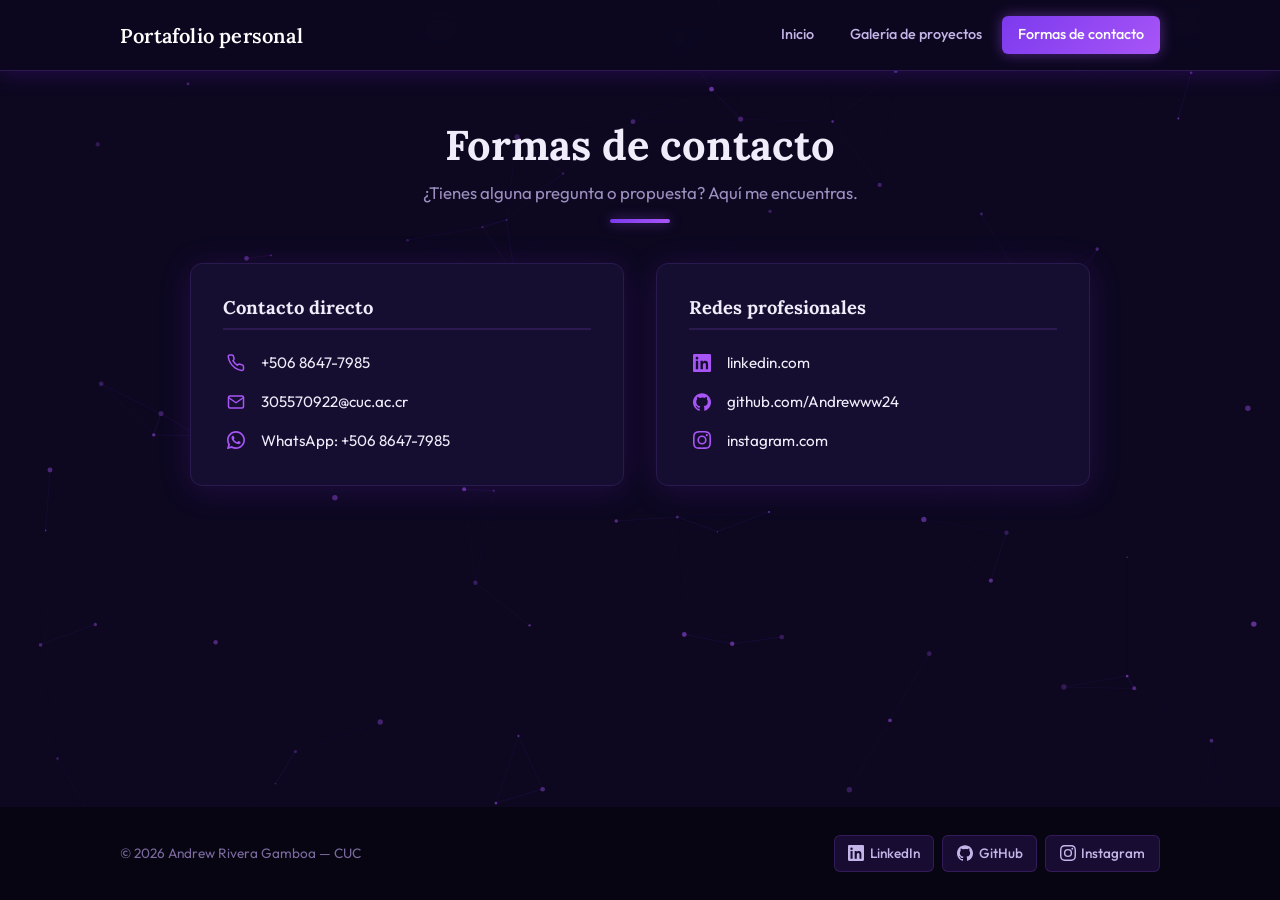
==== contacto.html @ b11b97e3 "Tarea Portafolio personal Todo desarrollado y probado" ====
<!DOCTYPE html>
<html lang="es">
<head>
  <meta charset="UTF-8" />
  <meta name="viewport" content="width=device-width, initial-scale=1.0" />
  <title>Formas de contacto — Portafolio Personal</title>
  <link rel="stylesheet" href="styles.css" />
</head>
<body>

  <header>
    <div class="container header-inner">
      <span class="site-title">Portafolio personal</span>

      <button class="nav-toggle" aria-label="Abrir menú" aria-expanded="false" onclick="toggleNav(this)">
        <span></span><span></span><span></span>
      </button>

      <nav id="main-nav" aria-label="Navegación principal">
        <ul>
          <li><a href="index.html">Inicio</a></li>
          <li><a href="proyectos.html">Galería de proyectos</a></li>
          <li><a href="contacto.html" class="active">Formas de contacto</a></li>
        </ul>
      </nav>
    </div>
  </header>


  <main>
    <div class="container">

      <section class="page-hero">
        <h1>Formas de contacto</h1>
        <p>¿Tienes alguna pregunta o propuesta? Aquí me encuentras.</p>
        <div class="divider"></div>
      </section>

      <div class="contact-wrapper">


        <article class="contact-card">
          <h2>Contacto directo</h2>
          <ul class="contact-list">
            <li>
              <span class="icon">
                <svg xmlns="http://www.w3.org/2000/svg" width="18" height="18" viewBox="0 0 24 24" fill="none" stroke="currentColor" stroke-width="2" stroke-linecap="round" stroke-linejoin="round" aria-hidden="true"><path d="M22 16.92v3a2 2 0 0 1-2.18 2 19.79 19.79 0 0 1-8.63-3.07A19.5 19.5 0 0 1 4.69 12 19.79 19.79 0 0 1 1.61 3.41 2 2 0 0 1 3.6 1.22h3a2 2 0 0 1 2 1.72c.127.96.361 1.903.7 2.81a2 2 0 0 1-.45 2.11L7.91 8.91a16 16 0 0 0 6.09 6.09l.91-.91a2 2 0 0 1 2.11-.45c.907.339 1.85.573 2.81.7A2 2 0 0 1 21.73 16.92z"/></svg>
              </span>
              <a href="tel:+50686477985">+506 8647-7985</a>
            </li>
            <li>
              <span class="icon">
                <svg xmlns="http://www.w3.org/2000/svg" width="18" height="18" viewBox="0 0 24 24" fill="none" stroke="currentColor" stroke-width="2" stroke-linecap="round" stroke-linejoin="round" aria-hidden="true"><rect x="2" y="4" width="20" height="16" rx="2"/><polyline points="22,6 12,13 2,6"/></svg>
              </span>
              <a href="mailto:305570922@cuc.ac.cr">305570922@cuc.ac.cr</a>
            </li>
            <li>
              <span class="icon">
                <svg xmlns="http://www.w3.org/2000/svg" width="18" height="18" viewBox="0 0 24 24" fill="currentColor" aria-hidden="true"><path d="M17.472 14.382c-.297-.149-1.758-.867-2.03-.967-.273-.099-.471-.148-.67.15-.197.297-.767.966-.94 1.164-.173.199-.347.223-.644.075-.297-.15-1.255-.463-2.39-1.475-.883-.788-1.48-1.761-1.653-2.059-.173-.297-.018-.458.13-.606.134-.133.298-.347.446-.52.149-.174.198-.298.298-.497.099-.198.05-.371-.025-.52-.075-.149-.669-1.612-.916-2.207-.242-.579-.487-.5-.669-.51-.173-.008-.371-.01-.57-.01-.198 0-.52.074-.792.372-.272.297-1.04 1.016-1.04 2.479 0 1.462 1.065 2.875 1.213 3.074.149.198 2.096 3.2 5.077 4.487.709.306 1.262.489 1.694.625.712.227 1.36.195 1.871.118.571-.085 1.758-.719 2.006-1.413.248-.694.248-1.289.173-1.413-.074-.124-.272-.198-.57-.347z"/><path d="M12 0C5.373 0 0 5.373 0 12c0 2.124.554 4.122 1.523 5.859L.057 23.428a.5.5 0 0 0 .611.611l5.569-1.466A11.94 11.94 0 0 0 12 24c6.627 0 12-5.373 12-12S18.627 0 12 0zm0 21.818a9.802 9.802 0 0 1-5.12-1.438l-.367-.217-3.305.87.882-3.227-.239-.373A9.798 9.798 0 0 1 2.182 12C2.182 6.57 6.57 2.182 12 2.182c5.43 0 9.818 4.388 9.818 9.818 0 5.43-4.388 9.818-9.818 9.818z"/></svg>
              </span>
              <a href="https://wa.me/50686477985" target="_blank" rel="noopener noreferrer">
                WhatsApp: +506 8647-7985
              </a>
            </li>
          </ul>
        </article>

        <article class="contact-card">
          <h2>Redes profesionales</h2>
          <ul class="contact-list">
            <li>
              <span class="icon">
                <svg xmlns="http://www.w3.org/2000/svg" width="18" height="18" viewBox="0 0 24 24" fill="currentColor" aria-hidden="true"><path d="M20.447 20.452H17.21v-5.569c0-1.328-.024-3.037-1.852-3.037-1.854 0-2.137 1.446-2.137 2.94v5.666H9.985V9h3.103v1.561h.044c.432-.82 1.487-1.685 3.061-1.685 3.274 0 3.878 2.155 3.878 4.957v6.619zM5.337 7.433a1.8 1.8 0 1 1 0-3.6 1.8 1.8 0 0 1 0 3.6zm1.555 13.019H3.782V9h3.11v11.452zM22.225 0H1.771C.792 0 0 .774 0 1.729v20.542C0 23.226.792 24 1.771 24h20.451C23.2 24 24 23.226 24 22.271V1.729C24 .774 23.2 0 22.222 0h.003z"/></svg>
              </span>
              <a href="https://linkedin.com" target="_blank" rel="noopener noreferrer">
                linkedin.com 
              </a>
            </li>
            <li>
              <span class="icon">
                <svg xmlns="http://www.w3.org/2000/svg" width="18" height="18" viewBox="0 0 24 24" fill="currentColor" aria-hidden="true"><path d="M12 .297c-6.63 0-12 5.373-12 12 0 5.303 3.438 9.8 8.205 11.385.6.113.82-.258.82-.577v-2.234c-3.338.726-4.033-1.416-4.033-1.416-.546-1.387-1.333-1.756-1.333-1.756-1.089-.745.083-.729.083-.729 1.205.084 1.839 1.237 1.839 1.237 1.07 1.834 2.807 1.304 3.492.997.107-.775.418-1.305.762-1.604-2.665-.305-5.467-1.334-5.467-5.931 0-1.311.469-2.381 1.236-3.221-.124-.303-.535-1.524.117-3.176 0 0 1.008-.322 3.301 1.23a11.52 11.52 0 0 1 3.003-.404c1.02.005 2.047.138 3.006.404 2.291-1.552 3.297-1.23 3.297-1.23.653 1.653.242 2.874.118 3.176.77.84 1.235 1.911 1.235 3.221 0 4.609-2.807 5.624-5.479 5.921.43.372.823 1.102.823 2.222v3.293c0 .319.192.694.801.576C20.566 22.092 24 17.592 24 12.297c0-6.627-5.373-12-12-12z"/></svg>
              </span>
              <a href="https://github.com/Andrewww24" target="_blank" rel="noopener noreferrer">
                github.com/Andrewww24
              </a>
            </li>
            <li>
              <span class="icon">
                <svg xmlns="http://www.w3.org/2000/svg" width="18" height="18" viewBox="0 0 24 24" fill="currentColor" aria-hidden="true"><path d="M12 2.163c3.204 0 3.584.012 4.85.07 3.252.148 4.771 1.691 4.919 4.919.058 1.265.069 1.645.069 4.849 0 3.205-.012 3.584-.069 4.849-.149 3.225-1.664 4.771-4.919 4.919-1.266.058-1.644.07-4.85.07-3.204 0-3.584-.012-4.849-.07-3.26-.149-4.771-1.699-4.919-4.92-.058-1.265-.07-1.644-.07-4.849 0-3.204.013-3.583.07-4.849.149-3.227 1.664-4.771 4.919-4.919 1.266-.057 1.645-.069 4.849-.069zm0-2.163c-3.259 0-3.667.014-4.947.072-4.358.2-6.78 2.618-6.98 6.98-.059 1.281-.073 1.689-.073 4.948 0 3.259.014 3.668.072 4.948.2 4.358 2.618 6.78 6.98 6.98 1.281.058 1.689.072 4.948.072 3.259 0 3.668-.014 4.948-.072 4.354-.2 6.782-2.618 6.979-6.98.059-1.28.073-1.689.073-4.948 0-3.259-.014-3.667-.072-4.947-.196-4.354-2.617-6.78-6.979-6.98-1.281-.059-1.69-.073-4.949-.073zm0 5.838a6.162 6.162 0 1 0 0 12.324 6.162 6.162 0 0 0 0-12.324zM12 16a4 4 0 1 1 0-8 4 4 0 0 1 0 8zm6.406-11.845a1.44 1.44 0 1 0 0 2.881 1.44 1.44 0 0 0 0-2.881z"/></svg>
              </span>
              <a href="https://instagram.com/andrew.riv3" target="_blank" rel="noopener noreferrer">
                instagram.com 
              </a>
            </li>
          </ul>
        </article>

      </div>
    </div>
  </main>


  <footer>
    <div class="container footer-inner">
      <p class="footer-copy">&copy; 2026 Andrew Rivera Gamboa — CUC</p>

      <div class="social-links">
        <a href="https://linkedin.com" target="_blank" rel="noopener noreferrer">
          <svg xmlns="http://www.w3.org/2000/svg" width="16" height="16" viewBox="0 0 24 24" fill="currentColor" aria-hidden="true"><path d="M20.447 20.452H17.21v-5.569c0-1.328-.024-3.037-1.852-3.037-1.854 0-2.137 1.446-2.137 2.94v5.666H9.985V9h3.103v1.561h.044c.432-.82 1.487-1.685 3.061-1.685 3.274 0 3.878 2.155 3.878 4.957v6.619zM5.337 7.433a1.8 1.8 0 1 1 0-3.6 1.8 1.8 0 0 1 0 3.6zm1.555 13.019H3.782V9h3.11v11.452zM22.225 0H1.771C.792 0 0 .774 0 1.729v20.542C0 23.226.792 24 1.771 24h20.451C23.2 24 24 23.226 24 22.271V1.729C24 .774 23.2 0 22.222 0h.003z"/></svg>
          LinkedIn
        </a>
        <a href="https://github.com/Andrewww24" target="_blank" rel="noopener noreferrer">
          <svg xmlns="http://www.w3.org/2000/svg" width="16" height="16" viewBox="0 0 24 24" fill="currentColor" aria-hidden="true"><path d="M12 .297c-6.63 0-12 5.373-12 12 0 5.303 3.438 9.8 8.205 11.385.6.113.82-.258.82-.577v-2.234c-3.338.726-4.033-1.416-4.033-1.416-.546-1.387-1.333-1.756-1.333-1.756-1.089-.745.083-.729.083-.729 1.205.084 1.839 1.237 1.839 1.237 1.07 1.834 2.807 1.304 3.492.997.107-.775.418-1.305.762-1.604-2.665-.305-5.467-1.334-5.467-5.931 0-1.311.469-2.381 1.236-3.221-.124-.303-.535-1.524.117-3.176 0 0 1.008-.322 3.301 1.23a11.52 11.52 0 0 1 3.003-.404c1.02.005 2.047.138 3.006.404 2.291-1.552 3.297-1.23 3.297-1.23.653 1.653.242 2.874.118 3.176.77.84 1.235 1.911 1.235 3.221 0 4.609-2.807 5.624-5.479 5.921.43.372.823 1.102.823 2.222v3.293c0 .319.192.694.801.576C20.566 22.092 24 17.592 24 12.297c0-6.627-5.373-12-12-12z"/></svg>
          GitHub
        </a>
        <a href="https://instagram.com/andrew.riv3" target="_blank" rel="noopener noreferrer">
          <svg xmlns="http://www.w3.org/2000/svg" width="16" height="16" viewBox="0 0 24 24" fill="currentColor" aria-hidden="true"><path d="M12 2.163c3.204 0 3.584.012 4.85.07 3.252.148 4.771 1.691 4.919 4.919.058 1.265.069 1.645.069 4.849 0 3.205-.012 3.584-.069 4.849-.149 3.225-1.664 4.771-4.919 4.919-1.266.058-1.644.07-4.85.07-3.204 0-3.584-.012-4.849-.07-3.26-.149-4.771-1.699-4.919-4.92-.058-1.265-.07-1.644-.07-4.849 0-3.204.013-3.583.07-4.849.149-3.227 1.664-4.771 4.919-4.919 1.266-.057 1.645-.069 4.849-.069zm0-2.163c-3.259 0-3.667.014-4.947.072-4.358.2-6.78 2.618-6.98 6.98-.059 1.281-.073 1.689-.073 4.948 0 3.259.014 3.668.072 4.948.2 4.358 2.618 6.78 6.98 6.98 1.281.058 1.689.072 4.948.072 3.259 0 3.668-.014 4.948-.072 4.354-.2 6.782-2.618 6.979-6.98.059-1.28.073-1.689.073-4.948 0-3.259-.014-3.667-.072-4.947-.196-4.354-2.617-6.78-6.979-6.98-1.281-.059-1.69-.073-4.949-.073zm0 5.838a6.162 6.162 0 1 0 0 12.324 6.162 6.162 0 0 0 0-12.324zM12 16a4 4 0 1 1 0-8 4 4 0 0 1 0 8zm6.406-11.845a1.44 1.44 0 1 0 0 2.881 1.44 1.44 0 0 0 0-2.881z"/></svg>
          Instagram
        </a>
      </div>
    </div>
  </footer>

  <script>
    function toggleNav(btn) {
      const nav = document.getElementById('main-nav');
      const open = nav.classList.toggle('open');
      btn.setAttribute('aria-expanded', open);
    }
  </script>
  <script src="particles.js"></script>
</body>
</html>
---- styles.css ----
@import url('https://fonts.googleapis.com/css2?family=Outfit:wght@300;400;500;600;700&family=Lora:ital,wght@0,400;0,600;1,400&display=swap');


:root {
  --color-bg:          #0d0820;
  --color-surface:     #160e30;
  --color-surface-2:   #1e1440;
  --color-primary:     #7c3aed;
  --color-primary-lt:  #9d5ff5;
  --color-accent:      #a855f7;
  --color-accent-dk:   #7c3aed;
  --color-text:        #f0ecfa;
  --color-text-muted:  #9d8fc0;
  --color-border:      #2a1a50;
  --color-footer-bg:   #080512;
  --color-footer-text: #c4b5e8;

  --font-heading: 'Lora', Georgia, serif;
  --font-body:    'Outfit', system-ui, sans-serif;

  --radius-sm: 6px;
  --radius-md: 12px;
  --radius-lg: 20px;

  --shadow-card: 0 4px 32px rgba(120, 40, 220, 0.18);
  --shadow-nav:  0 2px 20px rgba(80, 20, 160, 0.35);
  --glow-accent: 0 0 24px rgba(168, 85, 247, 0.30);
  --transition:  200ms ease;
}


#particles-bg {
  position: fixed;
  inset: 0;
  width: 100%;
  height: 100%;
  z-index: 0;
  pointer-events: none;
}


header, main, footer {
  position: relative;
  z-index: 1;
}


*, *::before, *::after {
  box-sizing: border-box;
  margin: 0;
  padding: 0;
}

html {
  scroll-behavior: smooth;
}

body {
  font-family: var(--font-body);
  font-size: 1rem;
  color: var(--color-text);
  background-color: var(--color-bg);
  line-height: 1.65;
  min-height: 100dvh;
  display: flex;
  flex-direction: column;
}

img {
  display: block;
  max-width: 100%;
}

a {
  color: var(--color-accent);
  text-decoration: none;
  transition: color var(--transition);
}

a:hover {
  color: var(--color-accent-dk);
}

h1, h2, h3 {
  font-family: var(--font-heading);
  color: #f0ecfa;
  line-height: 1.25;
}


.container {
  width: 100%;
  max-width: 1080px;
  margin-inline: auto;
  padding-inline: 1.25rem;
}


header {
  background-color: rgba(13, 8, 32, 0.85);
  backdrop-filter: blur(12px);
  -webkit-backdrop-filter: blur(12px);
  border-bottom: 1px solid var(--color-border);
  box-shadow: var(--shadow-nav);
  position: sticky;
  top: 0;
  z-index: 100;
}

.header-inner {
  display: flex;
  align-items: center;
  justify-content: space-between;
  gap: 1rem;
  padding-block: 1rem;
}

.site-title {
  font-family: var(--font-heading);
  font-size: 1.25rem;
  font-weight: 600;
  color: #ffffff;
  letter-spacing: 0.01em;
  white-space: nowrap;
}


nav ul {
  list-style: none;
  display: flex;
  gap: 0.25rem;
}

nav ul li a {
  display: inline-block;
  padding: 0.45rem 1rem;
  border-radius: var(--radius-sm);
  color: var(--color-footer-text);
  font-size: 0.9rem;
  font-weight: 500;
  transition: background var(--transition), color var(--transition);
}

nav ul li a:hover {
  background-color: rgba(168, 85, 247, 0.15);
  color: #ffffff;
}

nav ul li a.active {
  background: linear-gradient(135deg, var(--color-primary), var(--color-accent));
  color: #ffffff;
  box-shadow: 0 0 14px rgba(168, 85, 247, 0.45);
}


.nav-toggle {
  display: none;
  flex-direction: column;
  gap: 5px;
  cursor: pointer;
  background: none;
  border: none;
  padding: 4px;
}

.nav-toggle span {
  display: block;
  width: 24px;
  height: 2px;
  background: #fff;
  border-radius: 2px;
  transition: transform var(--transition), opacity var(--transition);
}

main {
  flex: 1;
  padding-block: 3rem;
}

.page-hero {
  text-align: center;
  margin-bottom: 2.5rem;
}

.page-hero h1 {
  font-size: clamp(1.8rem, 4vw, 2.6rem);
  margin-bottom: 0.5rem;
}

.page-hero p {
  color: var(--color-text-muted);
  font-size: 1.05rem;
}

.divider {
  width: 60px;
  height: 4px;
  background: linear-gradient(90deg, var(--color-primary), var(--color-accent));
  border-radius: 2px;
  margin: 0.75rem auto 0;
  box-shadow: 0 0 12px rgba(168, 85, 247, 0.5);
}

.profile-card {
  background: var(--color-surface);
  border: 1px solid var(--color-border);
  border-radius: var(--radius-lg);
  box-shadow: var(--shadow-card), var(--glow-accent);
  padding: 2.5rem 2rem;
  display: flex;
  gap: 2.5rem;
  align-items: center;
  max-width: 760px;
  margin-inline: auto;
}

.profile-photo {
  flex-shrink: 0;
  width: 180px;
  height: 180px;
  border-radius: 50%;
  overflow: hidden;
  border: 3px solid var(--color-accent);
  box-shadow: 0 0 28px rgba(168, 85, 247, 0.50);
}

.profile-photo img,
.profile-photo svg {
  width: 100%;
  height: 100%;
  object-fit: cover;
}

.profile-info h1 {
  font-size: clamp(1.5rem, 3vw, 2rem);
  margin-bottom: 0.25rem;
}

.profile-info .subtitle {
  color: var(--color-accent);
  font-weight: 500;
  margin-bottom: 1.25rem;
  font-size: 0.95rem;
  text-transform: uppercase;
  letter-spacing: 0.08em;
}

.profile-details {
  list-style: none;
  display: flex;
  flex-direction: column;
  gap: 0.55rem;
}

.profile-details li {
  display: flex;
  align-items: center;
  gap: 0.6rem;
  font-size: 0.95rem;
  color: var(--color-text);
}

.profile-details li .icon {
  display: inline-flex;
  align-items: center;
  justify-content: center;
  width: 1.4rem;
  flex-shrink: 0;
  color: var(--color-accent);
}

.profile-details li strong {
  color: var(--color-text-muted);
  font-weight: 500;
  min-width: 5rem;
  display: inline-block;
}

.projects-grid {
  display: grid;
  grid-template-columns: repeat(auto-fill, minmax(300px, 1fr));
  gap: 1.5rem;
}

.project-card {
  background: var(--color-surface);
  border: 1px solid var(--color-border);
  border-radius: var(--radius-md);
  box-shadow: var(--shadow-card);
  padding: 1.75rem;
  border-top: 3px solid var(--color-accent);
  transition: transform var(--transition), box-shadow var(--transition), border-color var(--transition);
}

.project-card:hover {
  transform: translateY(-5px);
  box-shadow: var(--shadow-card), 0 0 24px rgba(168, 85, 247, 0.25);
  border-color: var(--color-accent);
}

.project-card h2 {
  font-size: 1.2rem;
  margin-bottom: 0.35rem;
}

.project-course {
  display: inline-block;
  font-size: 0.78rem;
  font-weight: 600;
  text-transform: uppercase;
  letter-spacing: 0.07em;
  color: var(--color-accent);
  background: rgba(168, 85, 247, 0.12);
  border: 1px solid rgba(168, 85, 247, 0.25);
  padding: 0.2rem 0.65rem;
  border-radius: 999px;
  margin-bottom: 0.85rem;
}

.project-card p {
  font-size: 0.93rem;
  color: var(--color-text-muted);
  line-height: 1.6;
}



.contact-wrapper {
  display: grid;
  grid-template-columns: 1fr 1fr;
  gap: 2rem;
  max-width: 900px;
  margin-inline: auto;
}

.contact-card {
  background: var(--color-surface);
  border: 1px solid var(--color-border);
  border-radius: var(--radius-md);
  box-shadow: var(--shadow-card);
  padding: 2rem;
  transition: box-shadow var(--transition);
}

.contact-card:hover {
  box-shadow: var(--shadow-card), 0 0 20px rgba(168, 85, 247, 0.20);
}

.contact-card h2 {
  font-size: 1.15rem;
  margin-bottom: 1.25rem;
  padding-bottom: 0.6rem;
  border-bottom: 2px solid var(--color-border);
}

.contact-list {
  list-style: none;
  display: flex;
  flex-direction: column;
  gap: 0.85rem;
}

.contact-list li {
  display: flex;
  align-items: center;
  gap: 0.75rem;
  font-size: 0.95rem;
}

.contact-list li .icon {
  display: inline-flex;
  align-items: center;
  justify-content: center;
  width: 1.6rem;
  flex-shrink: 0;
  color: var(--color-accent);
}

.contact-list li a {
  color: var(--color-text);
  word-break: break-all;
  transition: color var(--transition);
}

.contact-list li a:hover {
  color: var(--color-accent);
}

footer {
  background-color: var(--color-footer-bg);
  color: var(--color-footer-text);
  padding-block: 1.75rem;
}

.footer-inner {
  display: flex;
  align-items: center;
  justify-content: space-between;
  gap: 1rem;
  flex-wrap: wrap;
}

.footer-copy {
  font-size: 0.85rem;
  color: #7a6a9e;
}

.social-links {
  display: flex;
  gap: 0.5rem;
}

.social-links a {
  display: inline-flex;
  align-items: center;
  gap: 0.35rem;
  padding: 0.4rem 0.85rem;
  border-radius: var(--radius-sm);
  background: rgba(124, 58, 237, 0.15);
  border: 1px solid rgba(168, 85, 247, 0.20);
  color: var(--color-footer-text);
  font-size: 0.85rem;
  font-weight: 500;
  transition: background var(--transition), color var(--transition), box-shadow var(--transition);
}

.social-links a:hover {
  background: var(--color-accent);
  border-color: var(--color-accent);
  color: #fff;
  box-shadow: 0 0 14px rgba(168, 85, 247, 0.45);
}


@media (max-width: 700px) {

  .profile-card {
    flex-direction: column;
    text-align: center;
    padding: 2rem 1.25rem;
  }

  .profile-details li {
    justify-content: center;
  }

  .contact-wrapper {
    grid-template-columns: 1fr;
  }


  .footer-inner {
    flex-direction: column;
    text-align: center;
  }


  .nav-toggle {
    display: flex;
  }

  nav {
    position: absolute;
    top: 100%;
    left: 0;
    right: 0;
    background: #1a1040;
    border-bottom: 1px solid var(--color-border);
    box-shadow: 0 8px 24px rgba(80, 20, 160, 0.35);
    overflow: hidden;
    max-height: 0;
    transition: max-height 300ms ease;
  }

  nav.open {
    max-height: 300px;
  }

  nav ul {
    flex-direction: column;
    gap: 0;
    padding: 0.5rem 1rem 1rem;
  }

  nav ul li a {
    display: block;
    padding: 0.65rem 1rem;
  }
}
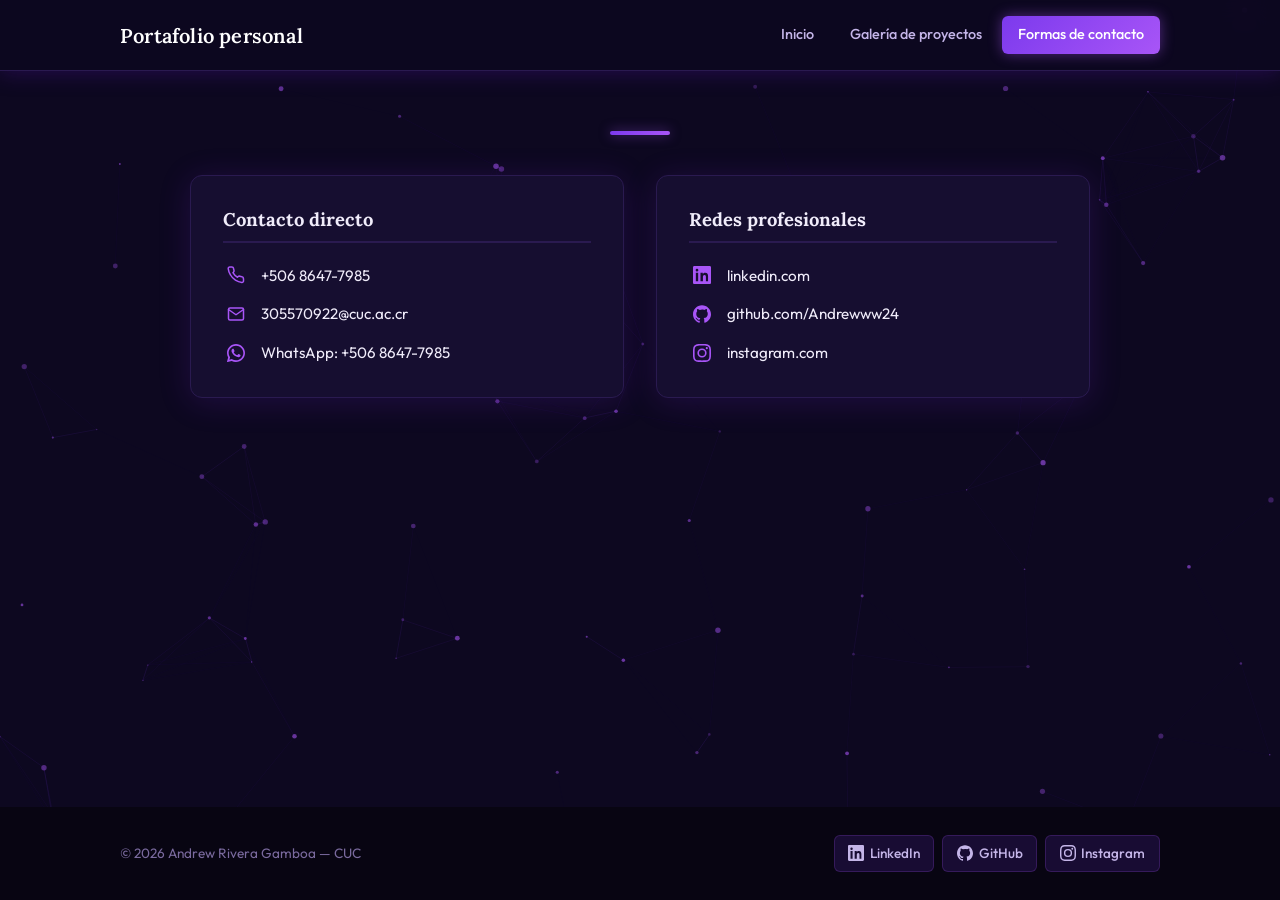
==== commit ee94ed5d: "innecesario aaaaa" ====
--- a/contacto.html
+++ b/contacto.html
@@ -31,8 +31,7 @@
     <div class="container">
 
       <section class="page-hero">
-        <h1>Formas de contacto</h1>
-        <p>¿Tienes alguna pregunta o propuesta? Aquí me encuentras.</p>
+
         <div class="divider"></div>
       </section>
 
